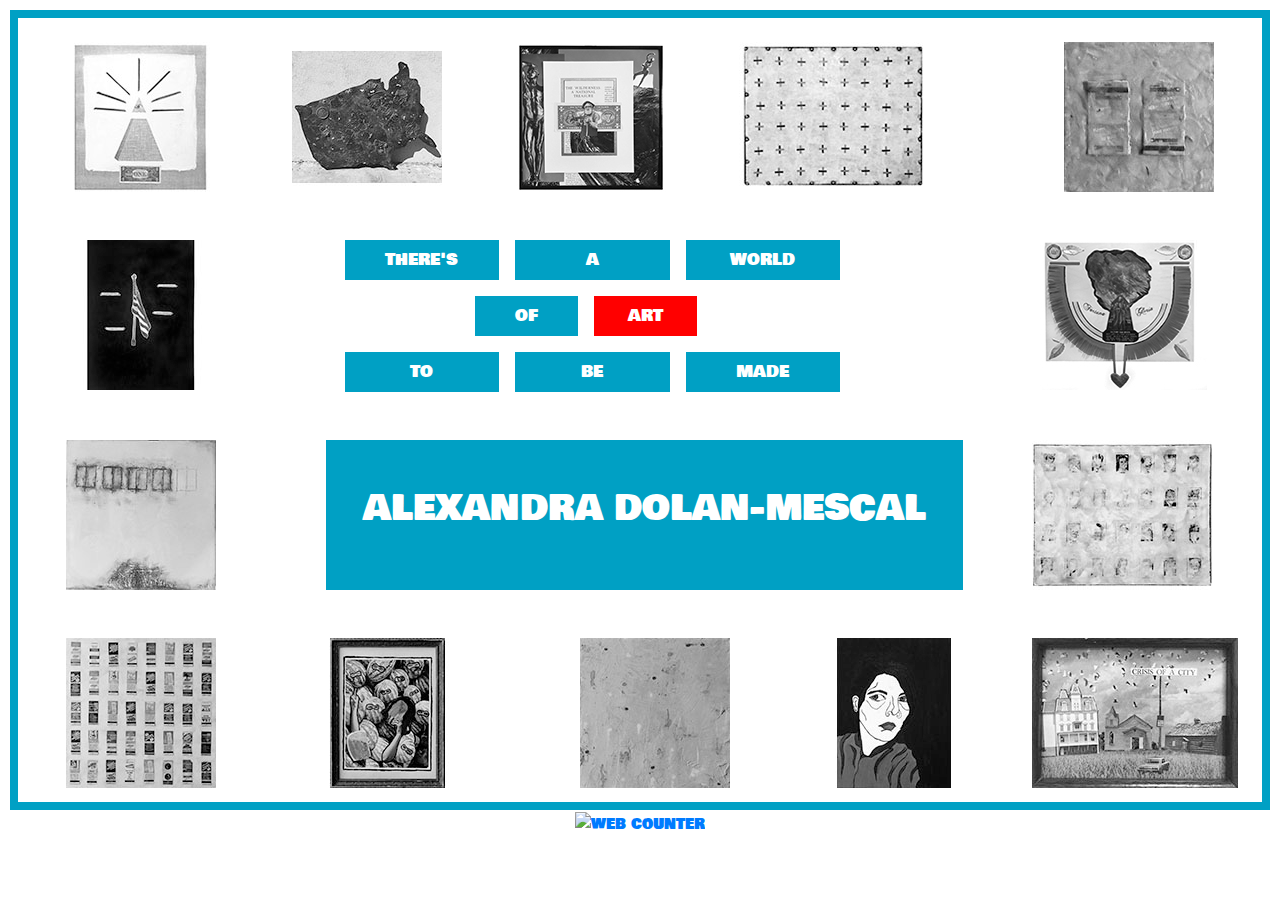
==== index.html @ 76c0551e "test1" ====
<!DOCTYPE html>
<html lang="en">
<head>
  <meta charset="utf-8">
  <meta name="viewport" content="width=device-width, initial-scale=1, shrink-to-fit=no">
  <meta name="description" content="">
  <meta name="author" content="">
  <title>Portfolio</title>
  <link href="vendor/bootstrap/css/bootstrap.min.css" rel="stylesheet">
  <link href="css/custom.css" rel="stylesheet">
  <link href="https://fonts.googleapis.com/css?family=Anton|Bowlby+One+SC&display=swap" rel="stylesheet">
  <link href="https://fonts.googleapis.com/css?family=Anonymous+Pro&display=swap" rel="stylesheet">
</head>
<body>
  <div class="row mt-4 justify-content-between">
    <div class="col-xs-6 col-lg-2 ml-5 mr-2 image"><a href="deconsecrating.html"><img src="img/retiringthesymbol_small.jpg"/></a></div>
    <div class="col-xs-6 col-lg-2 mx-auto image"><a href="landfill.html"><img src="img/landfill_small.jpg"/></a></div>
    <div class="col-xs-6 col-lg-2 mx-auto image"><a href="/"><img src="img/forricherforpoorer_small.jpg"/></a></div>
    <div class="col-xs-6 col-lg-3 mx-auto image"><a href="americanmade.html"><img src="img/AmericanMade_small.jpg"/></a></div>
    <div class="col-xs-6 col-lg-2 mr-3 image"><a href="matchbooks.html"><img src="img/matchsticks_small.jpg"/></a></div>
  </div>
  <div class="row justify-content-between">
    <div class="col-xs-6 col-lg-2 mt-5 ml-5 mr-2 image"><a href="/"><img src="img/RockwellsAmerica_small.jpg"/></a></div>
    <div class="col-xs-6 col-lg-6 mr-3">
      <div class="row mt-5 ml-1 mb-3">
        <div class="col-lg-3 blue-bg pt-2 pb-2 mx-2">There's</div>
        <div class="col-lg-3 blue-bg mx-2 pt-2 pb-2 ">A</div>
        <div class="col-lg-3 blue-bg mx-2 pt-2 pb-2 ">World</div>
      </div>
      <div class="row mt-3 ml-1 mb-3 d-flex justify-content-center">
        <div class="col-lg-2 pt-2 pb-2 blue-bg mx-2">Of</div>
        <div class="col-lg-2 pt-2 pb-2 red-bg mx-2" >Art</div>
        <div class="col-lg-2 pt-2 pb-2 mx-2">&nbsp;</div>
      </div>
      <div class="row mt-3 ml-1 mb-5">
        <div class="col-lg-3 pt-2 pb-2 blue-bg mx-2">To</div>
        <div class="col-lg-3 pt-2 pb-2 blue-bg mx-2">Be</div>
        <div class="col-lg-3 pt-2 pb-2 blue-bg mx-2">Made</div>
      </div>
    </div>
    <div class="col-xs-6 col-lg-2 mt-5 mr-5 image"><a href="fortuna.html"><img src="img/fortuna_gloria_small.jpg"/></a></div>
  </div>
  <div class="row mb-4 d-flex justify-content-between">
    <div class="col-xs-6 col-lg-2 ml-5 mr-2 image"><a href="costarica.html"><img src="img/costarica_small.jpg"/></a></div>
    <div class=" col-xs-6 col-lg-6">
      <a href="me.html"><div class="row">
        <div class="col-lg-12 blue-bg name pt-5 pb-5"><h2>Alexandra Dolan-Mescal</h2></div>
      </div></a>
    </div>
    <div class="col-xs-6 col-lg-2 mr-5 image "><a href="fadeaway.html"><img src="img/fadeaway_small.jpg"/></a></div>
  </div>
  <div class="row mt-4 mb-4 pt-4 justify-content-around">
    <div class="col-xs-6 col-lg-2 ml-5 mr-2 image"><a href="chicago.html"><img src="img/chicago_small.jpg"/></a></div>
    <div class="col-xs-6 col-lg-2 mx-auto image"><a href="/"><img src="img/malegaze_small.jpg"/></a></div>
    <div class="col-xs-6 col-lg-2 mx-auto image"><a href="/"><img src="img/pinkcake_small.jpg"/></a></div>
    <div class="col-xs-6 col-lg-2 image"><a href="/"><img src="img/flatself_small.jpg"/></a></div>
    <div class="col-xs-6 col-lg-2 mr-5 image"><a href="/"><img src="img/forthebirds_small.jpg"/></a></div>
  </div>
<!--  <div class="row text-center">
    <div class="col-lg-12 pt-2 pl-5">
      <h3>More to Do and More to Come...</h3>
    </div>
  </div> -->
  <!-- Start of SimpleHitCounter Code -->

</body>
<!-- Start of SimpleHitCounter Code -->
<div align="center"><a href="http://www.simplehitcounter.com" target="_blank"><img src="http://simplehitcounter.com/hit.php?uid=0&f=16711680&b=16777215" border="0" height="18" width="83" alt="web counter"></a></div>
<!-- End of SimpleHitCounter Code -->
</html>
---- css/custom.css ----
html {
  border: 8px solid #00a0c4;
  margin: 10px;
  height: 800px;
}
.post {
  border: none;
}
.post img {
  width: 70%;
  height:auto;
}
h2 {
  font-size: 26pt;
}
h3 {
  font-family: 'Anonymous Pro', monospace;
  color: red;
}
body {
  font-family: 'Bowlby One SC', cursive;
}
.blue-bg {
  background-color: #00a0c4;
  text-align: center;
  color: #fff;
  text-transform: uppercase;
}
.red-bg {
  background-color: red;
  text-align: center;
  color: #fff;
  text-transform: uppercase;
}
.name {
  height: 150px;
}

a:hover {
  border: 3px solid red;
  text-decoration: none;
  display: block;
}
.image a:hover {
  border: 3px solid red;
  text-decoration: none;
  display:inline;
}

.move img {
  align-self: flex-end;
}
.arrow a:hover {
  border: none;
  display:inline;
}

@media only screen and (max-width: 700px) {
  html {
    border: none;
  }
  div {
    margin: 10px !important;
  }
  h2 {
    font-size: 14pt;
  }
}
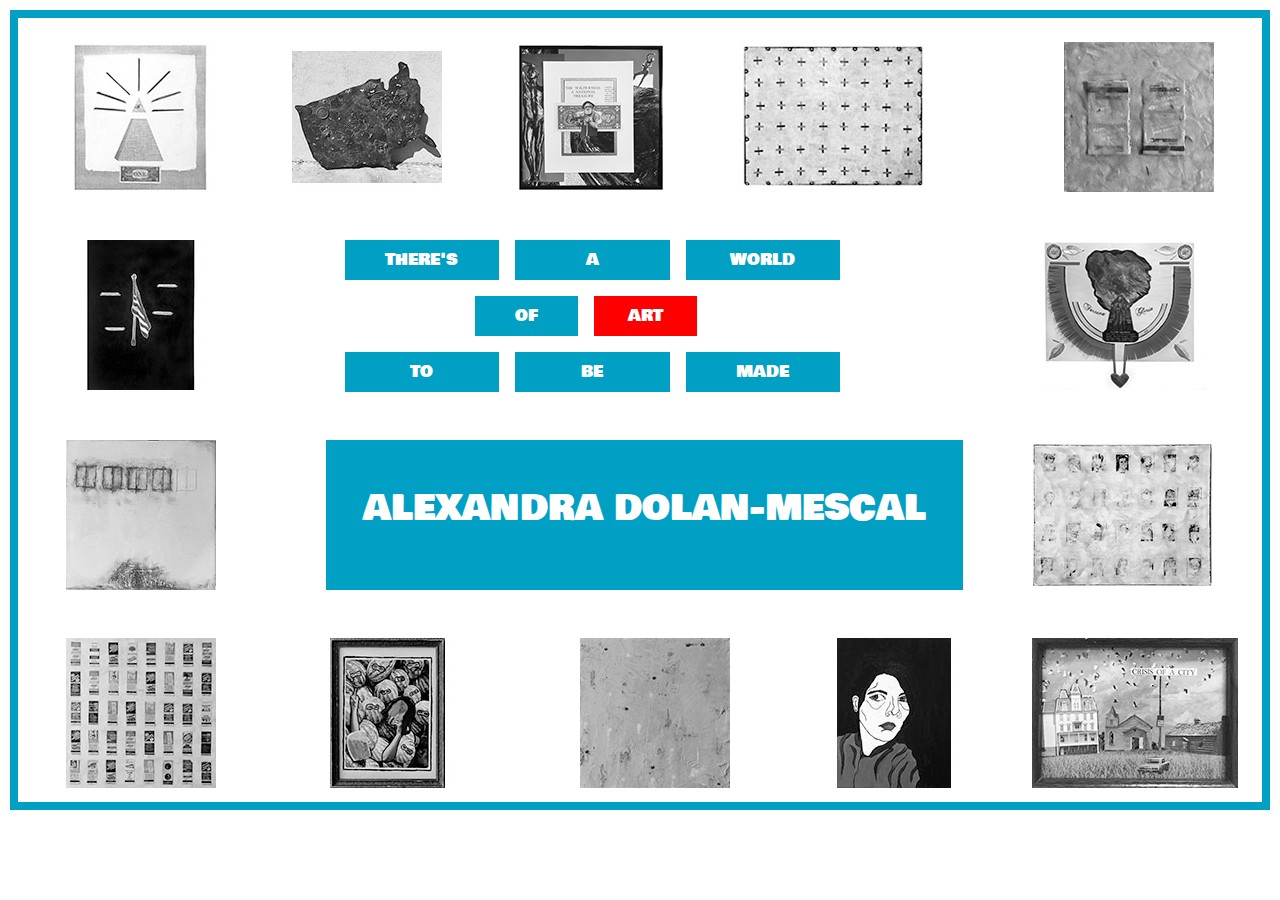
==== commit 3b3419da: "end test" ====
--- a/index.html
+++ b/index.html
@@ -61,10 +61,5 @@
       <h3>More to Do and More to Come...</h3>
     </div>
   </div> -->
-  <!-- Start of SimpleHitCounter Code -->
-
 </body>
-<!-- Start of SimpleHitCounter Code -->
-<div align="center"><a href="http://www.simplehitcounter.com" target="_blank"><img src="http://simplehitcounter.com/hit.php?uid=0&f=16711680&b=16777215" border="0" height="18" width="83" alt="web counter"></a></div>
-<!-- End of SimpleHitCounter Code -->
 </html>
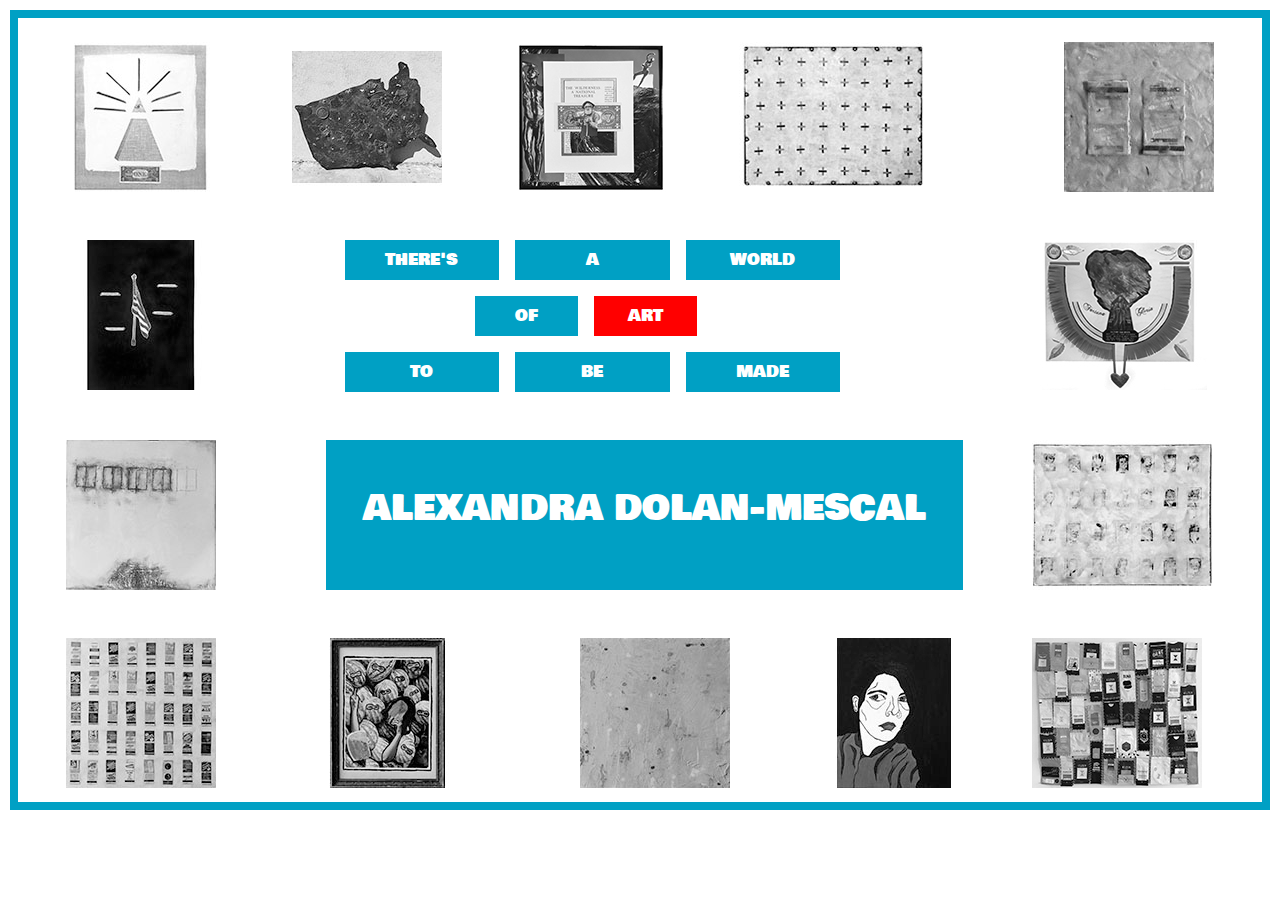
==== commit f580b6f9: "coffee" ====
--- a/index.html
+++ b/index.html
@@ -15,7 +15,7 @@
   <div class="row mt-4 justify-content-between">
     <div class="col-xs-6 col-lg-2 ml-5 mr-2 image"><a href="deconsecrating.html"><img src="img/retiringthesymbol_small.jpg"/></a></div>
     <div class="col-xs-6 col-lg-2 mx-auto image"><a href="landfill.html"><img src="img/landfill_small.jpg"/></a></div>
-    <div class="col-xs-6 col-lg-2 mx-auto image"><a href="/"><img src="img/forricherforpoorer_small.jpg"/></a></div>
+    <div class="col-xs-6 col-lg-2 mx-auto image"><a href="manland.html"><img src="img/forricherforpoorer_small.jpg"/></a></div>
     <div class="col-xs-6 col-lg-3 mx-auto image"><a href="americanmade.html"><img src="img/AmericanMade_small.jpg"/></a></div>
     <div class="col-xs-6 col-lg-2 mr-3 image"><a href="matchbooks.html"><img src="img/matchsticks_small.jpg"/></a></div>
   </div>
@@ -51,10 +51,10 @@
   </div>
   <div class="row mt-4 mb-4 pt-4 justify-content-around">
     <div class="col-xs-6 col-lg-2 ml-5 mr-2 image"><a href="chicago.html"><img src="img/chicago_small.jpg"/></a></div>
-    <div class="col-xs-6 col-lg-2 mx-auto image"><a href="/"><img src="img/malegaze_small.jpg"/></a></div>
-    <div class="col-xs-6 col-lg-2 mx-auto image"><a href="/"><img src="img/pinkcake_small.jpg"/></a></div>
+    <div class="col-xs-6 col-lg-2 mx-auto image"><a href="womensea.html"><img src="img/malegaze_small.jpg"/></a></div>
+    <div class="col-xs-6 col-lg-2 mx-auto image"><a href="pinkcake.html"><img src="img/pinkcake_small.jpg"/></a></div>
     <div class="col-xs-6 col-lg-2 image"><a href="/"><img src="img/flatself_small.jpg"/></a></div>
-    <div class="col-xs-6 col-lg-2 mr-5 image"><a href="/"><img src="img/forthebirds_small.jpg"/></a></div>
+    <div class="col-xs-6 col-lg-2 mr-5 image"><a href="coffee.html"><img src="img/coffee_flag_small.jpg"/></a></div>
   </div>
 <!--  <div class="row text-center">
     <div class="col-lg-12 pt-2 pl-5">
